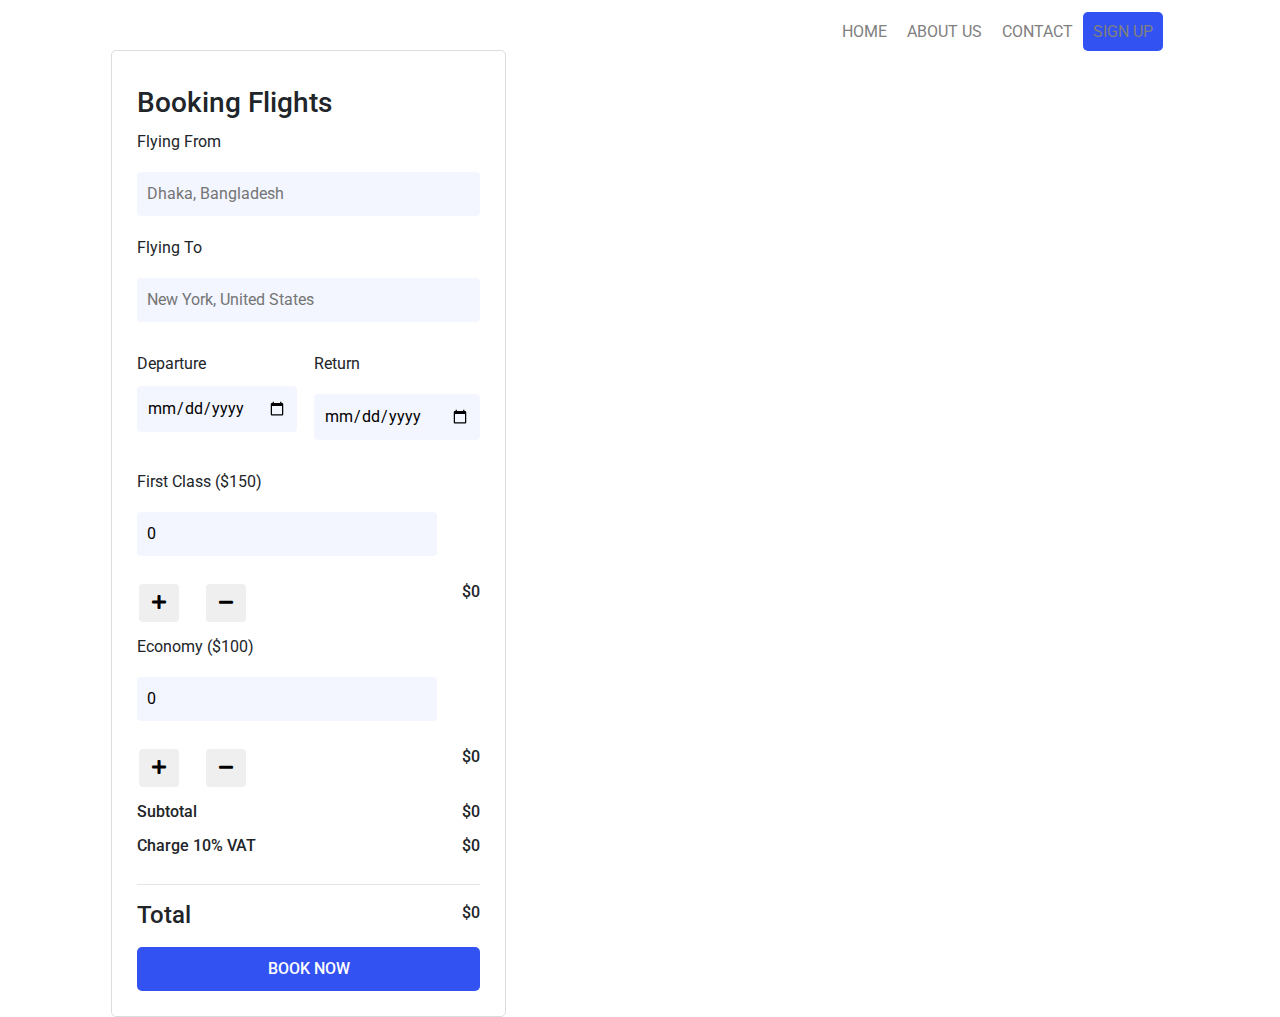
==== new.html @ 0ec50329 "first commit" ====
<!DOCTYPE html>
<html lang="en">

<head>
    <meta charset="UTF-8">
    <meta name="viewport" content="width=device-width, initial-scale=1.0">

    <title>Flight Booking</title>
    <!-- Fonts -->
    <link rel="preconnect" href="https://fonts.gstatic.com">
    <link href="https://fonts.googleapis.com/css2?family=Bebas+Neue&family=Roboto:wght@400;500;700&display=swap"
        rel="stylesheet">
    <!-- Stylesheet -->
    <link rel="stylesheet" href="https://maxcdn.bootstrapcdn.com/bootstrap/4.0.0/css/bootstrap.min.css"
        integrity="sha384-Gn5384xqQ1aoWXA+058RXPxPg6fy4IWvTNh0E263XmFcJlSAwiGgFAW/dAiS6JXm" crossorigin="anonymous">
    <link rel="stylesheet" href="css/all.min.css">
    <link rel="stylesheet" href="css/style.css">


</head>

<body>
    <!--Header and Menu Section-->
    <header class="container">
        <nav>
            <ul>
                <li><a href="#">Home</a></li>
                <li><a href="#">About Us</a></li>
                <li><a href="#">Contact</a></li>
                <li><a class="active" href="#">Sign Up</a></li>
            </ul>
        </nav>
    </header>

    <!--Booking Section-->
    <main class="main-content container">
        <div class="booking-form">
            <h3>Booking Flights</h3>
            <div class="input-group">
                <label for="">Flying From</label>
                <input class="inp-style" type="text" name="" placeholder="Dhaka, Bangladesh">
            </div>
            <div class="input-group">
                <label for="">Flying To</label>
                <input class="inp-style" type="text" name="" placeholder="New York, United States">
            </div>
            <div class="inputs">
                <div class="input-group">
                    <label" for="">Departure</label>
                        <input class="inp-style" type="date" name="">
                </div>
                <div class="input-group">
                    <label for="">Return</label>
                    <input class="inp-style" type="date" name="">
                </div>
            </div>
            <div class="input-group f-class">
                <div>
                    <label for="">First Class ($150)</label>
                    <input id="first-count" class="inp-style inp-width" type="number" name="" value="0">
                </div>
                <div class="plus-minus-btn">
                    <!-- <p>+ -</p> -->
                    <button onclick="handleTicketChange('first',true)" id="first-plus" class="btn btn-default"><i
                            class="fa fa-plus"></i></button>
                    <button onclick="handleTicketChange('first',false)" id="first-minus" class="btn btn-default"><i
                            class="fa fa-minus"></i></button>
                </div>
                <h6 id="first-price">$0</h6>
            </div>

            <div class="input-group f-class">
                <div>
                    <label for="">Economy ($100)</label>
                    <input id="economy-count" class="inp-style inp-width" type="number" name="" value="0">
                </div>
                <div class="plus-minus-btn">
                    <!-- <p> <span>+</span> <span>-</span> </p> -->
                    <button onclick="handleTicketChange('economy',true)" id="economy-plus" class="btn btn-default"><i
                            class="fa fa-plus"></i></button>
                    <button onclick="handleTicketChange('economy',false)" id="economy-minus" class="btn btn-default"><i
                            class="fa fa-minus"></i></button>
                </div>
                <h6 id="economy-price">$0</h6>
            </div>
            <div class="calculations">
                <div class="amount">
                    <div class="left">
                        <p>Subtotal</p>
                    </div>
                    <div class="right">
                        <p id="total-price">$0</p>
                    </div>
                </div>

                <div class="amount">
                    <div class="left">
                        <p>Charge 10% VAT</p>
                    </div>
                    <div class="right">
                        <p id="tax">$0</p>
                    </div>
                </div>
                <hr>
                <div class="amount">
                    <div class="left">
                        <h4>Total</h4>
                    </div>
                    <div class="right">
                        <p id="grand-total">$0</p>
                    </div>
                </div>
            </div>
            <!-- <button class="btn-style">Book Now</button> -->
            <!-- Button trigger modal -->
            <button type="button" class="btn btn-primary" data-toggle="modal" data-target="#exampleModal">
                BOOK NOW
            </button>

            <!-- Modal -->
            <div class="modal fade" id="exampleModal" tabindex="-1" role="dialog" aria-labelledby="exampleModalLabel"
                aria-hidden="true">
                <div class="modal-dialog" role="document">
                    <div class="modal-content">
                        <div class="modal-header">
                            <h5 class="modal-title" id="exampleModalLabel">Checkout</h5>
                            <button type="button" class="close" data-dismiss="modal" aria-label="Close">
                                <span aria-hidden="true">&times;</span>
                            </button>
                        </div>
                        <div class="modal-body">
                            Ready to proceed your purchase?
                        </div>
                        <div class="modal-footer">
                            <button type="button" class="btn btn-secondary" data-dismiss="modal">Go Back</button>
                            <button type="button" class="btn btn-primary">Purchase Now</button>
                        </div>
                    </div>
                </div>
            </div>
        </div>
        <section>
            <div class="booking-content">
                <h1>discover <br> around the world</h1>
                <p>Lorem ipsum dolor sit amet consectetur adipisicingelit. Provident voluptatibus quam fuga laborumalias
                    veniam libero autem quasi maxime ullam vero nama imi dolor, architecto ab facilis eaque deserunt
                    nobise
                    voluptatibus quam</p>
            </div>
        </section>

        <!-- javascript -->
        <script>

            function handleTicketChange(ticket, isIncrease) {
                const ticketCount = document.getElementById(ticket + "-count");
                const ticketNumber = parseInt(ticketCount.value);
                let ticketNewNumber = ticketNumber;
                if (isIncrease == true) {
                    ticketNewNumber = ticketNumber + 1;
                }
                if (isIncrease == false && ticketNumber > 0) {
                    ticketNewNumber = ticketNumber - 1;
                }
                document.getElementById(ticket + "-count").value = ticketNewNumber;
                let ticketPrice = 0;
                if (ticket == 'first') {
                    ticketPrice = ticketNewNumber * 150;
                }
                if (ticket == 'economy') {
                    ticketPrice = ticketNewNumber * 100;

                }
                document.getElementById(ticket + "-price").innerText = "$" + ticketPrice;

                function calculateBudget() ;
            }

            function calculateTotal() {
                    // const firstCount = document.getElementById("first-count");
                    // const firstNumber = parseInt(firstCount.value);

                    // const economyCount = document.getElementById("economy-count");
                    // const economyNumber = parseInt(economyCount.value);

                    const firstNumber = getInputValue("first");
                    const economyNumber = getInputValue("economy");


                    const totalPrice = firstNumber * 150 + economyNumber * 100;
                    document.getElementById("total-price").innerText = "$" + totalPrice;

                    const tax = Math.round(totalPrice * 0.1);
                    document.getElementById("tax").innerText = "$" + tax;

                    const grandTotal = totalPrice + tax;
                    document.getElementById("grand-total").innerText = "$" + grandTotal;

                }
            function getInputValue(ticket) {
                console.log(ticket);
                const ticketCount = document.getElementById(ticket + "-count");
                const ticketNumber = parseInt(ticketCount.value);
                return ticketNumber;
            }


            // function calculateBudget() {

            //     const firstNumber = getInputValue("first");
            //     const economyNumber = getInputValue("economy");

            //     const totalPrice = firstNumber * 150 + economyNumber * 100;
            //     document.getElementById("total-price").innerText = "$" + totalPrice;

            //     const tax = Math.round(totalPrice * 0.1);
            //     document.getElementById("tax").innerText = "$" + tax;

            //     const grandTotal = totalPrice + tax;
            //     document.getElementById("grand-total").innerText = "$" + grandTotal;
            // }
            // function getInputValue(ticket) {
            //     const ticketCount = document.getElementById(ticket + "-count");
            //     const ticketNumber = parseInt(ticketCount.value);
            //     return ticketNumber;
            // }

            // function calculateBudget() {
            //     const firstCount = document.getElementById("first-count");
            //     const firstNumber = parseInt(firstCount.value);

            //     const economyCount = document.getElementById("economy-count");
            //     const economyNumber = parseInt(economyCount.value);

            //     const totalPrice = firstNumber * 150 + economyNumber * 100;
            //     document.getElementById("total-price").innerText = "$" + totalPrice;

            //     const tax = Math.round(totalPrice * 0.1);
            //     document.getElementById("tax").innerText = "$" + tax;

            // }


















            // function handleTicketChange(isIncrease){
            //     const economyCount = document.getElementById("economy-count");
            //     const economyNumber = parseInt(economyCount.value);
            //     // economyNewNumber = economyNumber - 1;
            //     let economyNewNumber=economyNumber;
            //     if(isIncrease==true){
            //         economyNewNumber=economyNumber+1;
            //     }
            //     if(isIncrease==false && economyNumber>1){
            //         economyNewNumber=economyNumber-1;

            //     }
            //     economyCount.value = economyNewNumber;
            //     const economyPrice = economyNewNumber * 100;
            //     document.getElementById("economy-price").innerText = "$" + economyPrice;
            // }










        //     function handleTicketChange(ticket, isIncrease) {
        //         const ticketCount = document.getElementById(ticket + "-count");
        //         const ticketNumber = parseInt(ticketCount.value);
        //         // ticketNewNumber = ticketNumber - 1;
        //         if (isIncrease == true) {
        //             ticketNewNumber = ticketNumber + 1;
        //         }
        //         if (isIncrease == false && ticketNumber > 0) {
        //             ticketNewNumber = ticketNumber - 1;
        //         }
        //         ticketCount.value = ticketNewNumber;
        //         // const ticketPrice = ticketNewNumber * 150;
        //         let ticketPrice = 0;
        //         if (ticket == 'first') {
        //             ticketPrice = ticketNewNumber * 150;
        //         }
        //         if (ticket == 'economy') {
        //             ticketPrice = ticketNewNumber * 100;
        //         }
        //         document.getElementById(ticket + "price").innerText = "$" + ticketPrice;
        //         calculateTotal();
        //     }

        //     function calculateTotal() {
        //         const firstNumber = getInputValue("first");

        //         const economyNumber = getInputValue("economy");

        //         const totalPrice = firstNumber * 150 + economyNumber * 100;
        //         document.getElementById("total-price").innerText = "$" + totalPrice;

        //         const tax = Math.round(totalPrice * 0.1);
        //         document.getElementById("tax").innerText = "$" + tax;

        //         const grandTotal = totalPrice + tax;
        //         document.getElementById("grand-total").innerText = "$" + grandTotal;
        //     }
        //     function getInputValue(ticket) {
        //         const ticketCount = document.getElementById(ticket + "-count");
        //         const ticketNumber = parseInt(ticketCount.value);
        //         return ticketNumber;
        //     }



        // </script>


        <!--bootstrap js-->
        <script src="https://code.jquery.com/jquery-3.2.1.slim.min.js"
            integrity="sha384-KJ3o2DKtIkvYIK3UENzmM7KCkRr/rE9/Qpg6aAZGJwFDMVNA/GpGFF93hXpG5KkN"
            crossorigin="anonymous"></script>
        <script src="https://cdnjs.cloudflare.com/ajax/libs/popper.js/1.12.9/umd/popper.min.js"
            integrity="sha384-ApNbgh9B+Y1QKtv3Rn7W3mgPxhU9K/ScQsAP7hUibX39j7fakFPskvXusvfa0b4Q"
            crossorigin="anonymous"></script>
        <script src="https://maxcdn.bootstrapcdn.com/bootstrap/4.0.0/js/bootstrap.min.js"
            integrity="sha384-JZR6Spejh4U02d8jOt6vLEHfe/JQGiRRSQQxSfFWpi1MquVdAyjUar5+76PVCmYl"
            crossorigin="anonymous"></script>
</body>

</html>
---- css/style.css ----
*{
    padding: 0;
    margin: 0;
    box-sizing: border-box;
    text-decoration: none;
    list-style-type: none;
}
body{
    font-family: 'Roboto', sans-serif;
    background:url("images/bg.png");
    background-repeat: no-repeat;
    background-position: center center;
    background-attachment: scroll;
    background-size: cover;
}

nav{
    height: 50px;
    width: 100%;
    padding: 20px 0;
}
.container{
    width: 1200px;
    max-width: 85%;
    margin: 0 auto;
}
nav ul{
    display: flex;
    justify-content: flex-end;
    margin: 0px 6px;
}
nav ul li a{
    color: grey;
    padding: 10px;
    text-transform: uppercase;
}
nav ul li a:hover, a.active{
    background-color: #3352F2;
    border-radius: 5px;
}
.main-content{
    display: grid;
    grid-template-columns: 2fr 3fr;
    gap: 70px;
    align-items: center;
}
.booking-form{
    background-color: #fff;
    border: 1px solid #ddd;
    padding: 25px;
    border-radius: 5px;
    float: left;
}
.booking-form h3{
    margin: 10px 0px;
}
.booking-form  .input-group{
    margin: 10px 0;
}
.f-class{
    display: flex;
    justify-content: space-between;
    align-items: center;
}
.inp-width{
    min-width: 300px;
}
.plus-minus-btn{
    color: #3352F2;
    font-size: 30px;
    padding: 2px;
    margin-top: 10px;
    word-spacing: 20px;
}
.booking-form  .calculations{
    margin: 10px 0;
}
.booking-form  .calculations p{
    font-weight: 500;
    margin-bottom: 10px;
}
.booking-form input{
    width: 100%;
    display: block;
    padding: 10px;
    border-radius: 5px;
    border: none;
    background: #F3F5FF;
    border-radius: 4px;
    margin: 10px 0;
}
.booking-form .inputs{
    display: grid;
    grid-template-columns: 1fr 1fr;
    gap: 10px;
}
.booking-content{
    color: #fff;
    width: 80%;
}
.booking-content h1{
    font-size: 70px;
    text-transform: uppercase;
    font-family: 'Bebas Neue', cursive;
    font-weight: 400;
    margin-bottom: 25px;
}

.btn-primary{
    display: block;
    width: 100%;
    padding: 10px;
    border-radius: 5px;
    border: none;
    color: #fff;
    font-weight: 500;
    background-color:  #3352F2;
}
.amount{
    display: flex;
    justify-content: space-between;
}
input::-webkit-outer-spin-button,
input::-webkit-inner-spin-button {
  -webkit-appearance: none;
  margin: 0;
}
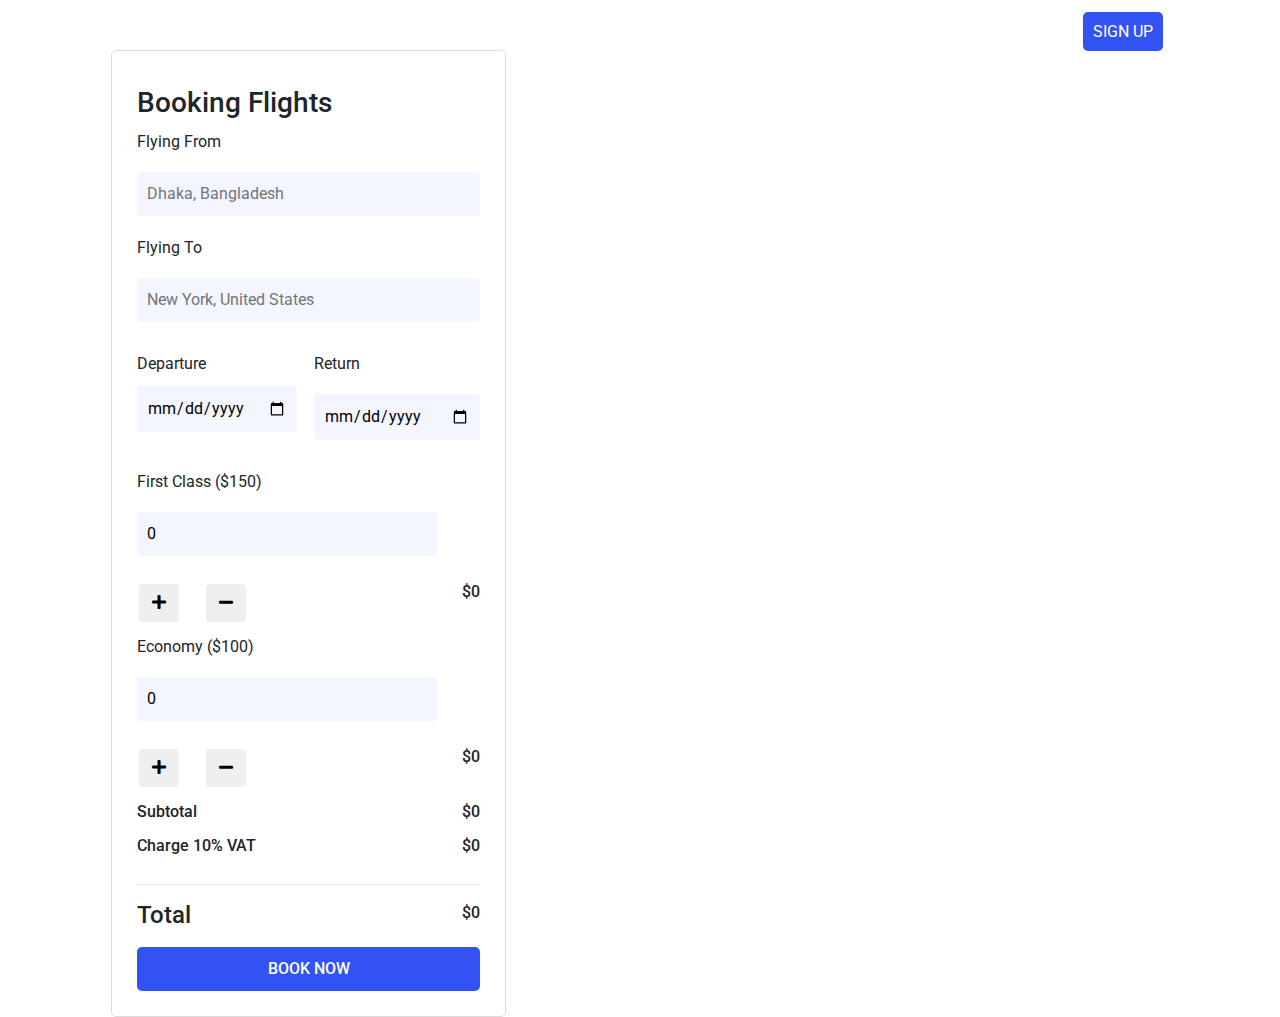
==== commit f73b6006: "first commit" ====
--- a/new.html
+++ b/new.html
@@ -129,11 +129,11 @@
                             </button>
                         </div>
                         <div class="modal-body">
-                            Ready to proceed your purchase?
+                            Your booking is complete. Have a safe ride.
                         </div>
                         <div class="modal-footer">
                             <button type="button" class="btn btn-secondary" data-dismiss="modal">Go Back</button>
-                            <button type="button" class="btn btn-primary">Purchase Now</button>
+                            <!-- <button type="button" class="btn btn-primary">Confirm</button> -->
                         </div>
                     </div>
                 </div>
@@ -173,10 +173,10 @@
                 }
                 document.getElementById(ticket + "-price").innerText = "$" + ticketPrice;
 
-                function calculateBudget() ;
+                 calculateBudget() ;
             }
 
-            function calculateTotal() {
+            function calculateBudget() {
                     // const firstCount = document.getElementById("first-count");
                     // const firstNumber = parseInt(firstCount.value);
 
--- a/css/style.css
+++ b/css/style.css
@@ -30,7 +30,7 @@
     margin: 0px 6px;
 }
 nav ul li a{
-    color: grey;
+    color: white;
     padding: 10px;
     text-transform: uppercase;
 }
